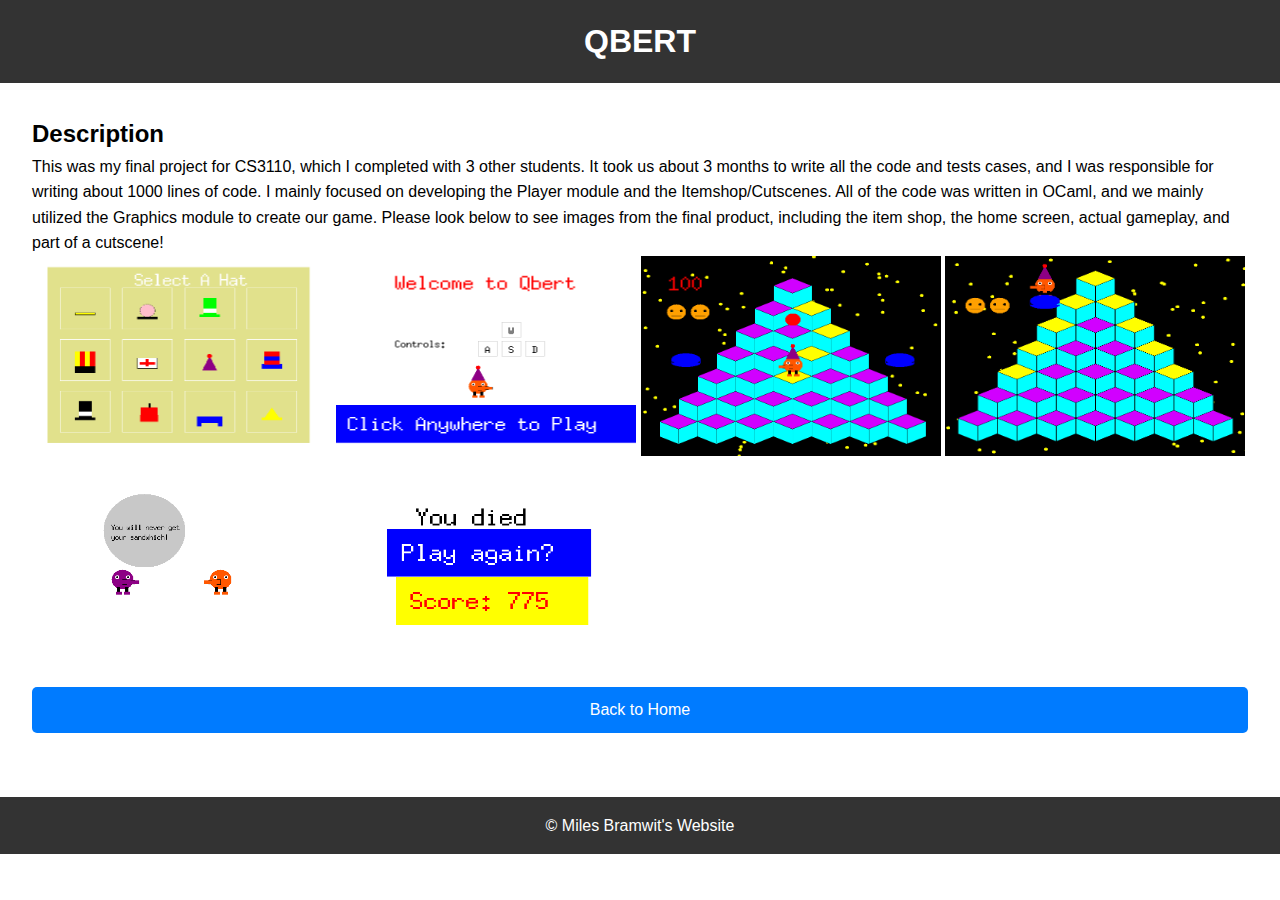
==== project1.html @ 74240828 "first commit" ====
<!DOCTYPE html>
<html lang="en">

<head>
  <meta charset="UTF-8">
  <meta name="viewport" content="width=device-width, initial-scale=1.0">
  <title>QBERT</title>
  <!-- Link your CSS file -->
  <link rel="stylesheet" href="styles.css">
</head>

<body>
  <header>
    <h1>QBERT</h1>
  </header>

  <main>
    <section>
      <h2>Description</h2>
      <p>
        This was my final project for CS3110, which I completed with 3 other students. It took us about 3 months to
        write all the code and tests cases, and I was responsible for writing about 1000 lines of code. I mainly focused
        on developing the Player module and the Itemshop/Cutscenes.
        All of the code was written in OCaml, and we mainly utilized the Graphics module to create our game. Please look
        below to see images from the final product, including the item shop, the home screen, actual gameplay, and part
        of a cutscene!
      </p>
      <img src="qbertHats.png" alt="Project 1 Image" width="300" height="200">
      <img src="qbertStartScreen.png" alt="Project 1 Image" width="300" height="200">
      <img src="qbertGame.png" alt="Project 1 Image" width="300" height="200">
      <img src="qbertSaucer.png" alt="Project 1 Image" width="300" height="200">
      <img src="qbertCutScene.png" alt="Project 1 Image" width="300" height="200">
      <img src="qbertDeath.png" alt="Project 1 Image" width="300" height="200">
      <a href="index.html" class="back-button">Back to Home</a>

    </section>
  </main>

  <footer>
    <p>&copy; Miles Bramwit's Website</p>
  </footer>
</body>

</html>
---- styles.css ----
/* Reset default styles for some elements */
body,
h1,
h2,
p,
ul,
li {
  margin: 0;
  padding: 0;
}

/* Apply basic styles */
body {
  font-family: Arial, sans-serif;
  line-height: 1.6;
}

header {
  background-color: #333;
  color: #fff;
  text-align: center;
  padding: 1rem;
}

main {
  padding: 2rem;
}

section {
  margin-bottom: 2rem;
}

footer {
  background-color: #333;
  color: #fff;
  text-align: center;
  padding: 1rem;
}

ul {
  list-style: none;
  padding-left: 0;
}

li {
  margin-bottom: 1rem;
}

a {
  color: #007bff;
  text-decoration: none;
}

a:hover {
  text-decoration: underline;
}

/* ... Existing CSS styles ... */

/* Style for project buttons */
.project-list {
  display: flex;
  flex-wrap: wrap;
  justify-content: center;
}

.project-button {
  background-color: #007bff;
  color: #fff;
  padding: 10px 20px;
  border: none;
  border-radius: 5px;
  margin: 5px;
  cursor: pointer;
}

.project-button:hover {
  background-color: #0056b3;
}

.back-button {
  display: block;
  margin-top: 1rem;
  text-align: center;
  background-color: #007bff;
  color: #fff;
  padding: 10px 20px;
  border: none;
  border-radius: 5px;
  text-decoration: none;
}

.back-button:hover {
  background-color: #0056b3;
}
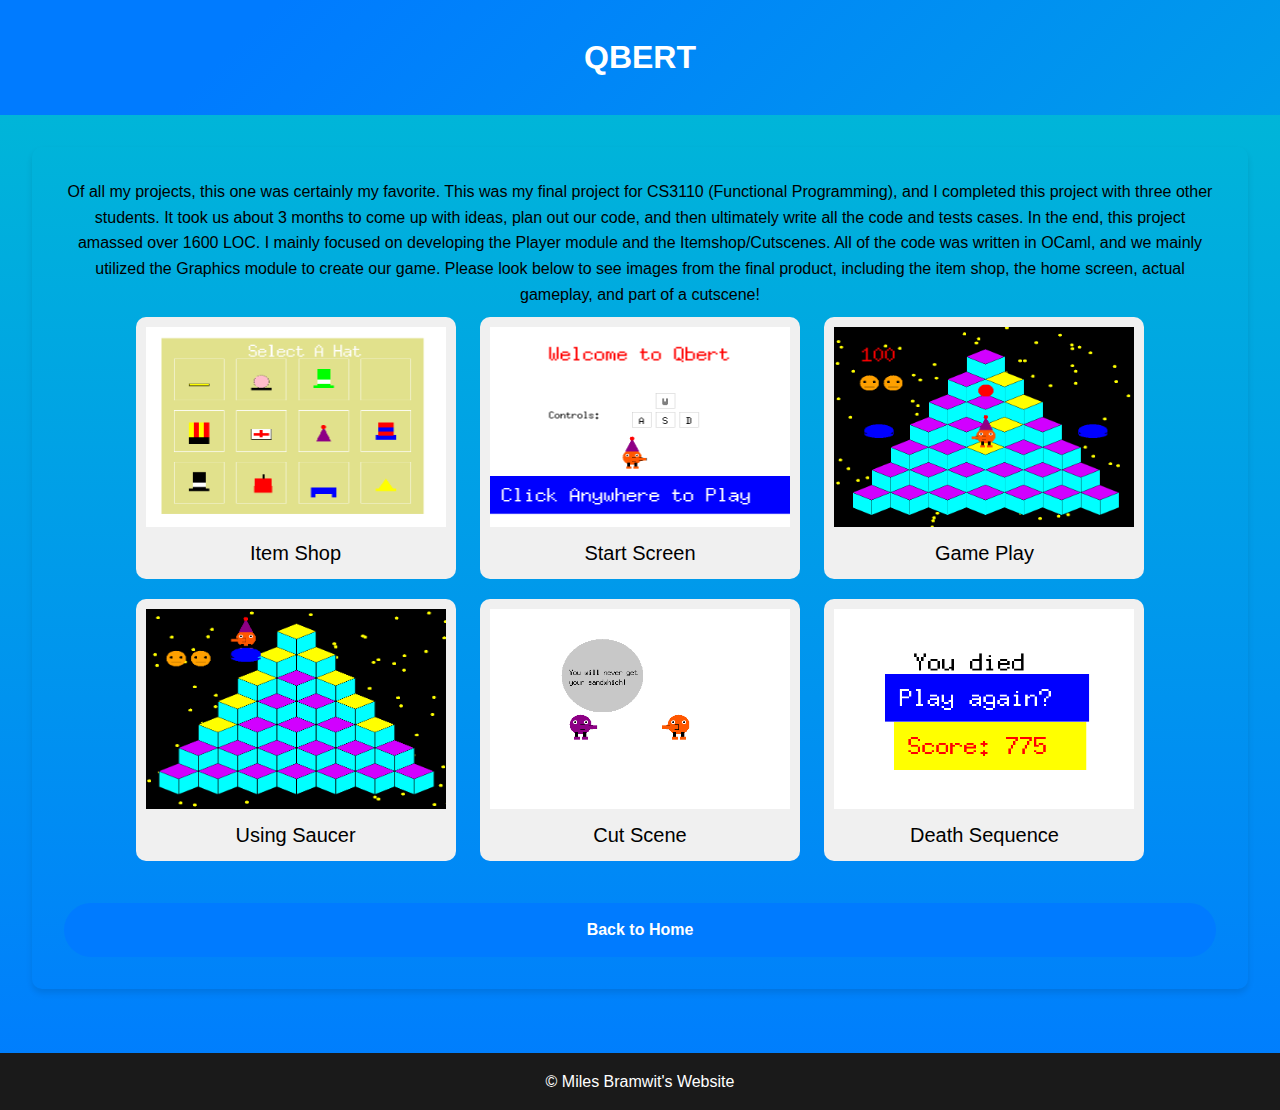
==== commit c2d6e47d: "Updates" ====
--- a/project1.html
+++ b/project1.html
@@ -6,7 +6,7 @@
   <meta name="viewport" content="width=device-width, initial-scale=1.0">
   <title>QBERT</title>
   <!-- Link your CSS file -->
-  <link rel="stylesheet" href="styles.css">
+  <link rel="stylesheet" href="styles_two.css">
 </head>
 
 <body>
@@ -16,22 +16,50 @@
 
   <main>
     <section>
-      <h2>Description</h2>
+
       <p>
-        This was my final project for CS3110, which I completed with 3 other students. It took us about 3 months to
-        write all the code and tests cases, and I was responsible for writing about 1000 lines of code. I mainly focused
-        on developing the Player module and the Itemshop/Cutscenes.
+        Of all my projects, this one was certainly my favorite. This was my final project for CS3110 (Functional
+        Programming),
+        and I completed this project with three other students. It took us about 3 months to
+        come up with ideas, plan out our code, and then ultimately write all the code and tests cases. In the end, this
+        project amassed over 1600 LOC.
+        I mainly focused on developing the Player module and the Itemshop/Cutscenes.
         All of the code was written in OCaml, and we mainly utilized the Graphics module to create our game. Please look
         below to see images from the final product, including the item shop, the home screen, actual gameplay, and part
         of a cutscene!
       </p>
-      <img src="qbertHats.png" alt="Project 1 Image" width="300" height="200">
-      <img src="qbertStartScreen.png" alt="Project 1 Image" width="300" height="200">
-      <img src="qbertGame.png" alt="Project 1 Image" width="300" height="200">
-      <img src="qbertSaucer.png" alt="Project 1 Image" width="300" height="200">
-      <img src="qbertCutScene.png" alt="Project 1 Image" width="300" height="200">
-      <img src="qbertDeath.png" alt="Project 1 Image" width="300" height="200">
+      <div class="image-container" onclick="toggleEnlarge(this)">
+        <img src="qbertHats.png" alt="Project 1 Image" width="900" height="900">
+        <div class="caption">Item Shop</div>
+      </div>
+      <div class="image-container" onclick="toggleEnlarge(this)">
+        <img src="qbertStartScreen.png" alt="Project 1 Image" width="900" height="900">
+        <div class="caption">Start Screen</div>
+      </div>
+      <div class="image-container" onclick="toggleEnlarge(this)">
+        <img src="qbertGame.png" alt="Project 1 Image" width="900" height="900">
+        <div class="caption">Game Play</div>
+      </div>
+      <div class="image-container" onclick="toggleEnlarge(this)">
+        <img src="qbertSaucer.png" alt="Project 1 Image" width="900" height="900">
+        <div class="caption">Using Saucer</div>
+      </div>
+      <div class="image-container" onclick="toggleEnlarge(this)">
+        <img src="qbertCutScene.png" alt="Project 1 Image" width="900" height="900">
+        <div class="caption">Cut Scene</div>
+      </div>
+      <div class="image-container" onclick="toggleEnlarge(this)">
+        <img src="qbertDeath.png" alt="Project 1 Image" width="900" height="900">
+        <div class="caption">Death Sequence</div>
+      </div>
       <a href="index.html" class="back-button">Back to Home</a>
+
+      <script>
+        function toggleEnlarge(element) {
+          element.classList.toggle("enlarged");
+        }
+      </script>
+
 
     </section>
   </main>
--- a/styles_two.css
+++ b/styles_two.css
@@ -0,0 +1,266 @@
+/* Reset default styles for some elements */
+body,
+h1,
+h2,
+p,
+ul,
+li {
+  margin: 0;
+  padding: 0;
+}
+
+/* Apply basic styles */
+body {
+  font-family: 'Roboto', sans-serif;
+  line-height: 1.6;
+  background: linear-gradient(to bottom, #00bcd4, #007bff);
+  /* Gradient background */
+}
+
+header {
+  background-color: #1a1a1a;
+  color: #fff;
+  text-align: center;
+  padding: 2rem 0;
+  animation: fadeInUp 1s ease;
+}
+
+main {
+  padding: 2rem;
+}
+
+section {
+  margin-bottom: 2rem;
+  text-align: center;
+  box-shadow: 0 4px 6px rgba(0, 0, 0, 0.1);
+  /* Box shadow */
+  padding: 2rem;
+  border-radius: 10px;
+  animation: fadeInUp 1s ease;
+}
+
+footer {
+  background-color: #1a1a1a;
+  color: #fff;
+  text-align: center;
+  padding: 1rem;
+}
+
+ul {
+  list-style: none;
+  padding-left: 0;
+}
+
+li {
+  margin-bottom: 1rem;
+}
+
+a {
+  color: #007bff;
+  text-decoration: none;
+}
+
+a:hover {
+  text-decoration: underline;
+}
+
+/* ... Existing CSS styles ... */
+
+/* Style for project buttons */
+.project-list {
+  display: flex;
+  flex-wrap: wrap;
+  justify-content: center;
+  margin-top: 1.5rem;
+}
+
+.project-button {
+  background-color: #4caf50;
+  /* New color */
+  color: #fff;
+  padding: 14px 28px;
+  /* Larger padding */
+  border: none;
+  border-radius: 30px;
+  /* Larger border radius */
+  margin: 10px;
+  cursor: pointer;
+  font-weight: 600;
+  transition: transform 0.3s ease, box-shadow 0.3s ease;
+  /* Added transition for hover effect */
+}
+
+.project-button:hover {
+  background-color: #45a049;
+  /* Darker color on hover */
+  transform: translateY(-3px);
+  /* Hover effect */
+  box-shadow: 0 4px 6px rgba(0, 0, 0, 0.1);
+  /* Hover effect */
+}
+
+.back-button {
+  display: block;
+  margin-top: 2rem;
+  /* More margin to move the button down */
+  text-align: center;
+  background-color: #007bff;
+  color: #fff;
+  padding: 14px 28px;
+  /* Larger padding */
+  border: none;
+  border-radius: 30px;
+  /* Larger border radius */
+  text-decoration: none;
+  font-weight: 600;
+  transition: transform 0.3s ease, box-shadow 0.3s ease;
+  /* Added transition for hover effect */
+}
+
+.back-button:hover {
+  background-color: #0056b3;
+  transform: translateY(-3px);
+  /* Hover effect */
+  box-shadow: 0 4px 6px rgba(0, 0, 0, 0.1);
+  /* Hover effect */
+}
+
+/* Animation for fading in */
+@keyframes fadeInUp {
+  from {
+    opacity: 0;
+    transform: translateY(20px);
+  }
+
+  to {
+    opacity: 1;
+    transform: translateY(0);
+  }
+}
+
+/* ... Existing CSS styles ... */
+
+/* Add a subtle animation to project buttons on hover */
+.project-button:hover {
+  background-color: #45a049;
+  transform: translateY(-3px);
+  box-shadow: 0 4px 6px rgba(0, 0, 0, 0.1);
+}
+
+/* Add a "floating" animation to the back button on hover */
+.back-button:hover {
+  background-color: #0056b3;
+  transform: translateY(-3px) scale(1.02);
+  box-shadow: 0 4px 6px rgba(0, 0, 0, 0.1);
+}
+
+/* Fun text animation for the header */
+header h1 {
+  position: relative;
+  display: inline-block;
+}
+
+header h1::after {
+  content: " |";
+  position: absolute;
+  left: 100%;
+  opacity: 0;
+  animation: fadeInRight 0.5s forwards 1s ease, slideOut 4s forwards 1s linear;
+}
+
+@keyframes fadeInRight {
+  to {
+    opacity: 1;
+    left: 0;
+  }
+}
+
+@keyframes slideOut {
+  to {
+    left: 200%;
+    opacity: 0;
+  }
+}
+
+/* Add a playful animated background to the header */
+header {
+  background: linear-gradient(135deg, #007bff 10%, #00bcd4 90%);
+  background-size: 200% 200%;
+  animation: gradientAnimation 6s ease infinite;
+}
+
+@keyframes gradientAnimation {
+  0% {
+    background-position: 0% 50%;
+  }
+
+  50% {
+    background-position: 100% 50%;
+  }
+
+  100% {
+    background-position: 0% 50%;
+  }
+}
+
+/* Container for images with a background color and sizing */
+.image-container {
+  background-color: #f0f0f0;
+  /* Light gray background color */
+  display: inline-block;
+  margin: 10px;
+  padding: 10px;
+  border-radius: 10px;
+}
+
+.image-container img {
+  max-width: 300px;
+  /* Adjust the max-width to your preference */
+  max-height: 200px;
+  /* Adjust the max-height to your preference */
+  display: block;
+  margin: 0 auto;
+}
+
+
+.image-container.enlarged {
+  position: fixed;
+  top: 0;
+  left: 0;
+  width: 100%;
+  height: 100%;
+  background-color: rgba(0, 0, 0, 0.8);
+  display: flex;
+  justify-content: center;
+  align-items: center;
+  z-index: 999;
+}
+
+.image-container.enlarged img {
+  position: absolute;
+  top: 50%;
+  left: 50%;
+  transform: translate(-50%, -50%);
+  max-width: 90%;
+  max-height: 90%;
+}
+
+.caption {
+  color: black;
+  /* Set the text color to black */
+  text-align: center;
+  margin-top: 10px;
+  font-size: 20px;
+  /* Increase font size for regular captions */
+  font-family: 'Helvetica', sans-serif;
+  /* Use a cooler font - Adjust as needed */
+}
+
+.image-container.enlarged .caption {
+  color: white;
+  /* Set the text color to white in the enlarged view */
+  font-size: 36px;
+  /* Increase font size for enlarged captions */
+  font-family: 'Roboto', sans-serif;
+  /* Use a different font for the enlarged view - Adjust as needed */
+}